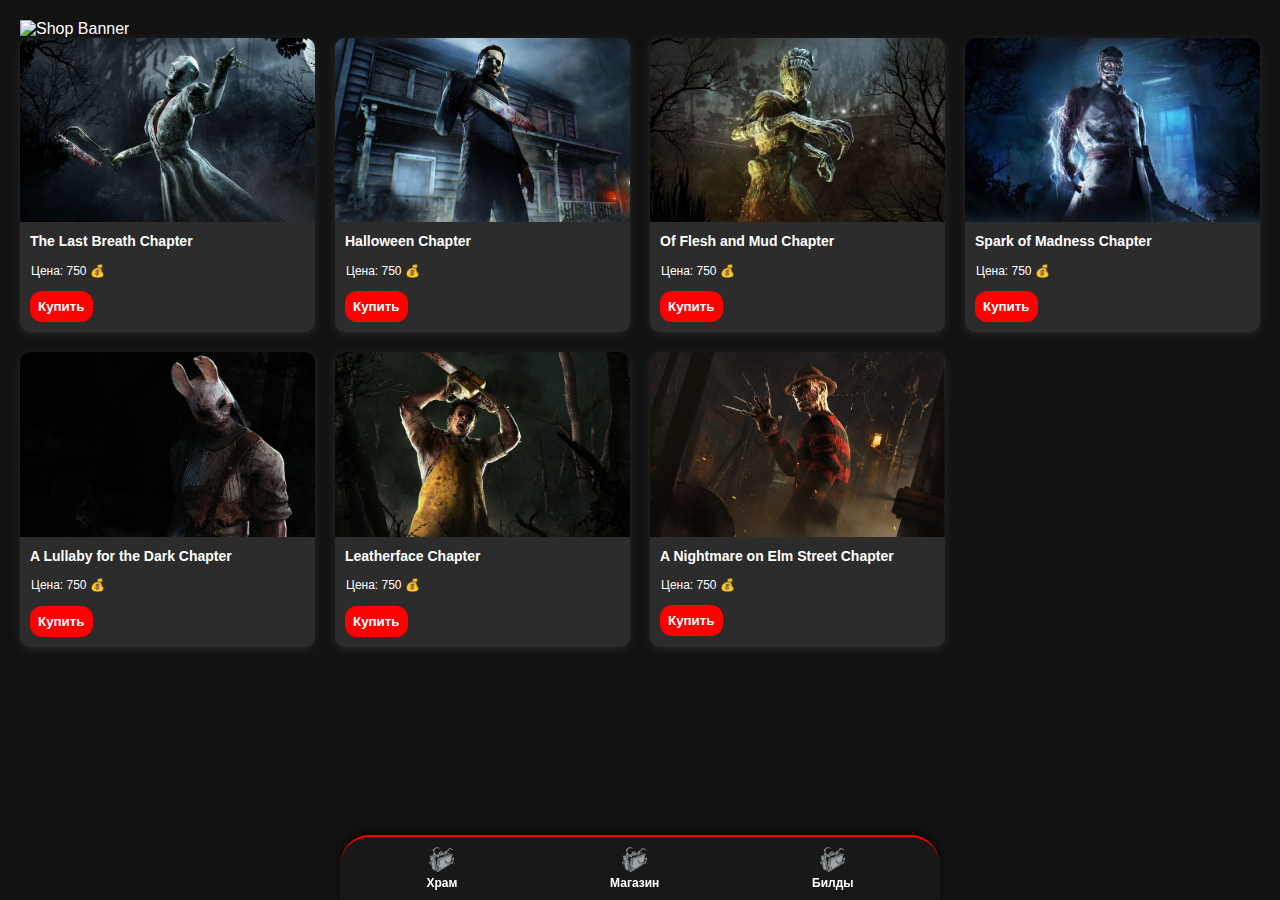
==== index.html @ 28979afa "Mobile Fix" ====
<!DOCTYPE html>
<html lang="en">
<head>
    <meta charset="UTF-8">
    <meta name="viewport" content="width=device-width, initial-scale=1.0">
    <title>Web App</title>
    <style>
        * {
            margin: 0;
            padding: 0;
            box-sizing: border-box;
        }

        html, body {
            height: 100%;
            overflow: hidden;
            font-family: -apple-system, BlinkMacSystemFont, "Segoe UI", Roboto, "Helvetica Neue", Arial, sans-serif;
            background-color: rgb(18, 18, 18);
            color: white;
        }

        #shop {
            height: calc(100% - 80px); /* Вычитаем высоту навигации */
            overflow-y: auto; /* Скроллим только магазин */
            padding: 20px;
        }

        .footer-nav {
            position: fixed;
            bottom: 0;
            left: 50%;
            transform: translateX(-50%);
            display: flex;
            justify-content: space-around;
            align-items: center;
            background-color: rgba(30, 30, 30, 0.5);
            border-radius: 30px 30px 0 0;
            padding: 10px;
            box-shadow: 0 -4px 10px rgba(0, 0, 0, 0.5);
            width: calc(100% - 20px);
            max-width: 600px;
            box-sizing: border-box;
            backdrop-filter: blur(10px);
            border-top: 2px solid red;
            z-index: 100;
        }

        .nav-item {
            display: flex; /* Убедитесь, что элементы внутри выравниваются по флексу */
            flex-direction: column;
            align-items: center;
            background: transparent;
            border: none;
            cursor: pointer;
            outline: none;
            font-size: 12px;
            color: rgb(255, 255, 255);
            text-align: center;
            margin: 0 5px;
            font-weight: bold;
        }

        .nav-icon {
            width: 25px; /* Установите фиксированную ширину */
            height: 25px; /* Установите фиксированную высоту для иконок */
            display: block;
            margin-bottom: 4px; /* Отступ снизу */
        }


        .nav-icon {
            width: 25px;
            height: auto;
            display: block;
            margin-bottom: 4px;
        }

        .product-grid {
            display: grid;
            grid-template-columns: repeat(auto-fit, minmax(150px, 1fr));
            gap: 20px;
        }

        .product {
            background-color: #2c2c2c;
            text-align: left;
            color: rgb(255, 255, 255);
            border-radius: 10px; /* Оставьте радиус для самой карточки */
            box-shadow: 0 2px 10px rgba(255, 255, 255, 0.1);
            transition: box-shadow 0.3s, transform 0.3s;
            overflow: hidden; /* Скрываем все, что выходит за пределы карточки */
            padding: 0; /* Убираем общий отступ внутри карточки */

        }

        /*Кнопка оформить в корзине*/
        .checkout-button {
            background-color: red;
            color: white;
            border: none;
            padding: 8px;
            border-radius: 12px;
            cursor: pointer;
            font-weight: bold;
            transition: background-color 0.2s;
            margin-left: 0; /* Отступ слева */
            margin-bottom: 0; /* Отступ снизу для поднятия кнопки */
        }

            .checkout-button:hover {
                background-color: #218838; /* Цвет фона при наведении */
            }


            .product:hover {
                box-shadow: 0 0 15px rgba(255, 0, 0, 0.7), 0 0 30px rgba(255, 0, 0, 0.5);
                transform: scale(1.05);
            }

            /* Ограничение текста и добавление многоточия */
            .product h3 {
                font-size: 14px;
                line-height: 1.4;
                white-space: nowrap; /* Не переносим текст на новую строку */
                overflow: hidden; /* Скрываем лишний текст */
                text-overflow: ellipsis; /* Добавляем многоточие */
                margin: 10px;
            }

            .product img {
                width: 100%; /* Заполняет всю ширину карточки */
                height: auto; /* Сохраняет пропорции изображения */
                border-radius: 0; /* Убираем закругление */
                object-fit: cover; /* Изображение заполнит контейнер */
                margin: 0; /* Убираем любые отступы для изображения */
                display: block; /* Убираем возможные пробелы под изображением */
            }


            .product .buy-button.disabled {
                background-color: grey !important;
                cursor: not-allowed !important;
                opacity: 0.6 !important;
                color: white !important; /* Цвет текста кнопки */
            }

            .product .buy-button:disabled {
                background-color: grey !important;
                cursor: not-allowed !important;
                opacity: 0.6 !important;
                color: white !important; /* Цвет текста кнопки */
            }






            .product p {
                font-size: 12px;
                line-height: 1.6;
                margin: 10px; /* Убираем отступы, чтобы не было лишнего пространства */
                padding-left: 1px; /* Отступ слева для текста */
            }

            .product .buy-button {
                background-color: red;
                color: white;
                border: none;
                padding: 8px;
                border-radius: 12px;
                cursor: pointer;
                font-weight: bold;
                transition: background-color 0.2s;
                margin-left: 10px; /* Отступ слева */
                margin-bottom: 10px; /* Отступ снизу для поднятия кнопки */
            }



            .product .buy-button:hover {
                    background-color: darkred;
            }

        .product-grid {
            display: grid;
            grid-template-columns: repeat(4, 1fr); /* Устанавливаем 4 колонки на больших экранах */
            gap: 20px;
        }

        #purchase-message {
            display: none;
            background-color: rgba(0, 0, 0, 0.8);
            color: white;
            padding: 20px;
            position: fixed;
            top: 50%;
            left: 50%;
            transform: translate(-50%, -50%);
            border-radius: 10px;
            text-align: center;
            z-index: 10;
            opacity: 0;
            transition: opacity 0.5s ease;
        }

        .cart-icon {
            width: 50px;
            height: 50px;
            position: fixed;
            bottom: 90px; /* Уменьшаем значение, чтобы меню было ближе к нижнему меню */
            right: 30px;
            cursor: pointer;
            z-index: 101;
            display: flex;
            justify-content: center;
            align-items: center;
            border-radius: 50%;
            background-color: red;
            font-size: 24px;
            transition: opacity 0.5s ease, transform 0.5s ease;
            color: white;
            border: 2px solid #1e1e1e; /* Полностью серый контур */
            box-shadow: none; /* Убираем возможные тени */
        }

        .cart-count {
            position: absolute;
            top: -5px; /* Положение по вертикали */
            right: -10px; /* Положение по горизонтали */
            background-color: red; /* Цвет фона счетчика */
            color: white; /* Цвет текста */
            border-radius: 50%; /* Закругление углов */
            padding: 2px 6px; /* Отступы */
            font-size: 12px; /* Размер шрифта */
            font-weight: bold; /* Жирный текст */
        }



        .cart-icon.visible {
            display: flex;
            opacity: 1;
            transform: scale(1.1);
        }

        /* Выезжающее меню корзины вид */
        .cart-summary {
            position: fixed;
            bottom: -100%; /* Скроем корзину за пределами экрана */
            left: 0;
            width: 100%;
            max-width: 400px;
            margin: auto;
            background-color: rgba(30, 30, 30, 0.8); /* Более темный фон с прозрачностью */
            backdrop-filter: blur(15px); /* Эффект размытия фона */
            color: white;
            padding: 20px;
            border-radius: 10px 10px 0 0;
            box-shadow: 0 -4px 20px rgba(0, 0, 0, 0.6); /* Увеличиваем тень */
            z-index: 102;
            transition: bottom 0.5s ease;
            max-height: 50%;
            overflow-y: auto;
        }


        /* Показ корзины */
        .cart-summary.open {
            bottom: 80px; /* Выезжает сверху над нижней навигацией */
        }

        .cart-total {
            font-weight: bold;
            margin-top: 10px;
        }

        .close-cart {
            display: flex;
            justify-content: center;
            align-items: center;
            margin-top: 10px;
            padding: 10px;
            background-color: #444;
            border-radius: 10px;
            cursor: pointer;
            font-size: 20px;
        }

        @media (max-width: 768px) {
            .product-card {
                flex-direction: row; /* Изменение структуры карточки на мобильных устройствах */
                justify-content: space-between;
                grid-template-columns: repeat(2, 1fr); /* 2 товара на мобильных устройствах */
            }

            .product-card img {
                    width: 75%; /* Увеличили ширину до 75% */
                    height: auto;
                    display: block;
                    margin: 0 auto;
            }


            .product-details {
                width: 25%; /* Описание товара занимает оставшиеся 25% */
                padding-left: 10px; /* Добавим отступ для пространства между изображением и текстом */
            }

        }

            @keyframes cart-icon-bounce {
                0% {
                    transform: scale(1);
                }

                50% {
                    transform: scale(1.3);
                }

                100% {
                    transform: scale(1);
                }
            }

            .cart-icon.bounce {
                animation: cart-icon-bounce 0.5s ease-in-out;
            }

    </style>
</head>
<body>
    <div class="footer-nav">
        <button class="nav-item" onclick="vibrate()">
            <img src="collections_icon.png" alt="Icon for Храм" class="nav-icon">
            <span>Храм</span>
        </button>
        <button class="nav-item" onclick="toggleShop(); vibrate()">
            <img src="collections_icon.png" alt="Icon for Магазин" class="nav-icon">
            <span>Магазин</span>
        </button>
        <button class="nav-item" onclick="vibrate()">
            <img src="collections_icon.png" alt="Icon for Билды" class="nav-icon">
            <span>Билды</span>
        </button>

    </div>

    <div id="shop">
        <img id="shop-banner" src="banner.png" alt="Shop Banner">

        <div class="product-grid">
            <div class="product" ondblclick="openFullscreen('dbd_chap1.png', 'The Last Breath', 'Медсестра, Нея')">
                <img src="dbd_chap1.png" alt="The Last Breath Chapter">
                <h3>The Last Breath Chapter</h3>
                <p>Цена: 750 💰</p>
                <button class="buy-button" onclick="addToCart('The Last Breath', 750); return false;">Купить</button>
            </div>
            <div class="product" ondblclick="openFullscreen('dbd_chap2.png', 'Halloween', 'Шерлок')">
                <img src="dbd_chap2.png" alt="Halloween Chapter">
                <h3>Halloween Chapter</h3>
                <p>Цена: 750 💰</p>
                <button class="buy-button" onclick="addToCart('Halloween', 750); return false;">Купить</button>
            </div>
            <div class="product" ondblclick="openFullscreen('dbd_chap3.png', 'Of Flesh and Mud', 'Жасмин')">
                <img src="dbd_chap3.png" alt="Of Flesh and Mud Chapter">
                <h3>Of Flesh and Mud Chapter</h3>
                <p>Цена: 750 💰</p>
                <button class="buy-button" onclick="addToCart('Of Flesh and Mud', 750); return false;">Купить</button>
            </div>
            <div class="product" ondblclick="openFullscreen('dbd_chap4.png', 'Spark of Madness', 'Эмма')">
                <img src="dbd_chap4.png" alt="Spark of Madness Chapter">
                <h3>Spark of Madness Chapter</h3>
                <p>Цена: 750 💰</p>
                <button class="buy-button" onclick="addToCart('Spark of Madness', 750); return false;">Купить</button>
            </div>
            <div class="product" ondblclick="openFullscreen('dbd_chap5.png', 'A Lullaby for the Dark', 'Люся')">
                <img src="dbd_chap5.png" alt="A Lullaby for the Dark">
                <h3>A Lullaby for the Dark Chapter</h3>
                <p>Цена: 750 💰</p>
                <button class="buy-button" onclick="addToCart('A Lullaby for the Dark', 750); return false;">Купить</button>
            </div>
            <div class="product" ondblclick="openFullscreen('dbd_chap5,5.png', 'Leatherface', 'Эмма')">
                <img src="dbd_chap5_5.png" alt="Spark of">
                <h3>Leatherface Chapter</h3>
                <p>Цена: 750 💰</p>
                <button class="buy-button" onclick="addToCart('Leatherface', 750); return false;">Купить</button>
            </div>
            <div class="product" ondblclick="openFullscreen('dbd_chap6.png', 'A Nightmare on Elm Street', 'Клара')">
                <img src="dbd_chap6.png" alt="A Nightmare on Elm Street">
                <h3>A Nightmare on Elm Street Chapter</h3>
                <p>Цена: 750 💰</p>
                <button class="buy-button" onclick="addToCart('A Nightmare on Elm Street', 750); return false;">Купить</button>
            </div>
        </div>
    </div>


    <div id="purchase-message">Товар добавлен в корзину!</div>
    <!-- Меню корзины -->
    <div class="cart-summary" id="cart-summary">
        <h4>Корзина:</h4>
        <div id="cart-items"></div>
        <div class="cart-total" id="cart-total"></div>
        <button class="checkout-button" onclick="checkout()">Оформить заказ</button>

        <div class="close-cart" onclick="toggleCart()">⬇</div> <!-- Кнопка закрытия корзины -->
    </div>


    <div class="cart-icon" onclick="toggleCart()">
        🛒
        <span id="cart-count" class="cart-count">0</span> <!-- Добавляем элемент для счетчика -->
    </div>


    <script>
        let cart = [];
        let totalPrice = 0;

        function addToCart(item, price) {
            // Проверяем, есть ли товар уже в корзине
            if (cart.includes(item)) {
                return; // Если товар уже в корзине, не добавляем его повторно
            }

            cart.push(item);
            totalPrice += price; // Добавляем цену товара к общей
            updateCart();
            showPurchaseMessage();

            // Блокируем кнопку "Купить" для данного товара
            const buttons = document.querySelectorAll('.buy-button');
            buttons.forEach(button => {
                if (button.textContent.includes(item)) {
                    button.classList.add('disabled'); // Добавляем класс
                    button.setAttribute('disabled', 'true'); // Добавляем атрибут disabled
                }
            });

            // Добавляем анимацию увеличения к иконке корзины
            const cartIcon = document.querySelector('.cart-icon');
            cartIcon.classList.add('bounce');

            // Убираем класс анимации после её завершения (0.5 сек)
            setTimeout(() => {
                cartIcon.classList.remove('bounce');
            }, 500);
        }




        document.addEventListener('DOMContentLoaded', function () {
            updateCart(); // Проверяем наличие товаров в корзине при загрузке страницы
        });

        function updateCart() {
            const cartItems = document.getElementById('cart-items');
            const cartTotal = document.getElementById('cart-total');
            const cartIcon = document.querySelector('.cart-icon');
            const cartCount = document.getElementById('cart-count'); // Получаем элемент счетчика

            cartItems.innerHTML = ''; // Очищаем предыдущие элементы

            cart.forEach((item, index) => {
                const itemElement = document.createElement('div');
                itemElement.textContent = item;
                cartItems.appendChild(itemElement);
            });

            cartTotal.textContent = `Общая цена: ${totalPrice} 💰`;

            // Обновляем счетчик
            if (cart.length > 0) {
                cartCount.textContent = cart.length > 3 ? '3+' : cart.length; // Если товаров больше 3, показываем '3+'
            } else {
                cartCount.textContent = '0'; // Если корзина пуста, показываем '0'
            }

            // Показываем иконку корзины только если есть товары в корзине
            if (cart.length > 0) {
                cartIcon.style.display = 'flex'; // Показываем иконку
            } else {
                cartIcon.style.display = 'none'; // Скрываем иконку
            }
        }




        function showPurchaseMessage() {
            const message = document.getElementById('purchase-message');
            message.style.display = 'block';
            setTimeout(() => {
                message.style.opacity = 1;
            }, 10);
            setTimeout(() => {
                message.style.opacity = 0;
            }, 3000);
            setTimeout(() => {
                message.style.display = 'none';
            }, 4000);
        }

        function checkout() {
            alert('Оформление заказа...');
            cart = []; // Очистить корзину
            totalPrice = 0; // Сбросить общую цену
            updateCart();

            // Разблокируем все кнопки "Купить"
            const buttons = document.querySelectorAll('.buy-button');
            buttons.forEach(button => {
                button.classList.remove('disabled');
                button.disabled = false; // Включаем кнопки снова
            });

            // Проверяем, есть ли кнопка с классом 'checkout-button'
            const checkoutButton = document.querySelector('.checkout-button');
            if (checkoutButton) {
                checkoutButton.classList.add('checkout-button'); // Добавляем класс, если кнопка уже существует
            }
        }




        function toggleCart() {
            
            const cartSummary = document.getElementById('cart-summary');
            const isOpen = cartSummary.classList.contains('open');
            cartSummary.classList.toggle('open', !isOpen); // Открыть/закрыть корзину
        }

        function toggleShop() {
            const shop = document.getElementById('shop');
            shop.style.display = shop.style.display === 'block' ? 'none' : 'block';
        }

        function openFullscreen(imgSrc, title, description) {
            const overlay = document.createElement('div');
            overlay.style.position = 'fixed';
            overlay.style.top = 0;
            overlay.style.left = 0;
            overlay.style.width = '100%';
            overlay.style.height = '100%';
            overlay.style.backgroundColor = 'rgba(0, 0, 0, 0.8)';
            overlay.style.display = 'flex';
            overlay.style.justifyContent = 'center';
            overlay.style.alignItems = 'center';
            overlay.style.zIndex = 1000;
            overlay.style.opacity = 0;
            overlay.style.transition = 'opacity 0.5s ease'; // Плавное появление

            // Контейнер для содержимого
            const cardContainer = document.createElement('div');
            cardContainer.style.display = 'flex';
            cardContainer.style.flexDirection = 'column'; // Изменено для вертикального выравнивания
            cardContainer.style.alignItems = 'center'; // Централизует содержимое
            cardContainer.style.maxWidth = '80%'; // Максимальная ширина контейнера
            cardContainer.style.borderRadius = '10px';
            cardContainer.style.overflow = 'hidden'; // Убираем переполнение

            // Изображение товара
            const img = document.createElement('img');
            img.src = imgSrc;
            img.style.width = '400px'; // Увеличенная ширина
            img.style.height = 'auto'; // Автоматическая высота
            img.style.objectFit = 'cover'; // Сохранение пропорций
            img.style.borderRadius = '10px';
            img.style.marginBottom = '20px'; // Отступ между изображением и текстом

            // Заголовок товара
            const titleElem = document.createElement('h2');
            titleElem.textContent = title;
            titleElem.style.color = 'white';
            titleElem.style.marginBottom = '10px';

            // Описание товара
            const descElem = document.createElement('p');
            descElem.textContent = description;
            descElem.style.color = 'white';
            descElem.style.maxWidth = '40%'; // Описание не должно занимать всю ширину
            descElem.style.textAlign = 'center'; // Выравнивание текста по центру

            // Добавляем изображение и текст в контейнер
            cardContainer.appendChild(img);
            cardContainer.appendChild(titleElem);
            cardContainer.appendChild(descElem);
            overlay.appendChild(cardContainer);

            // Закрытие увеличенной карточки по клику
            overlay.onclick = function () {
                overlay.style.opacity = 0;
                setTimeout(() => {
                    document.body.removeChild(overlay);
                }, 500);
            };

            document.body.appendChild(overlay);

            // Плавное появление
            setTimeout(() => {
                overlay.style.opacity = 1;
            }, 10);
        }







        function vibrate() {
            if (navigator.vibrate) {
                navigator.vibrate(13);
            }
        }

        document.addEventListener('contextmenu', function (e) {
            e.preventDefault();
        });

        document.querySelectorAll('img').forEach(img => {
            img.setAttribute('draggable', 'false');
            img.setAttribute('oncontextmenu', 'return false;');
        });

    </script>
</body>
</html>
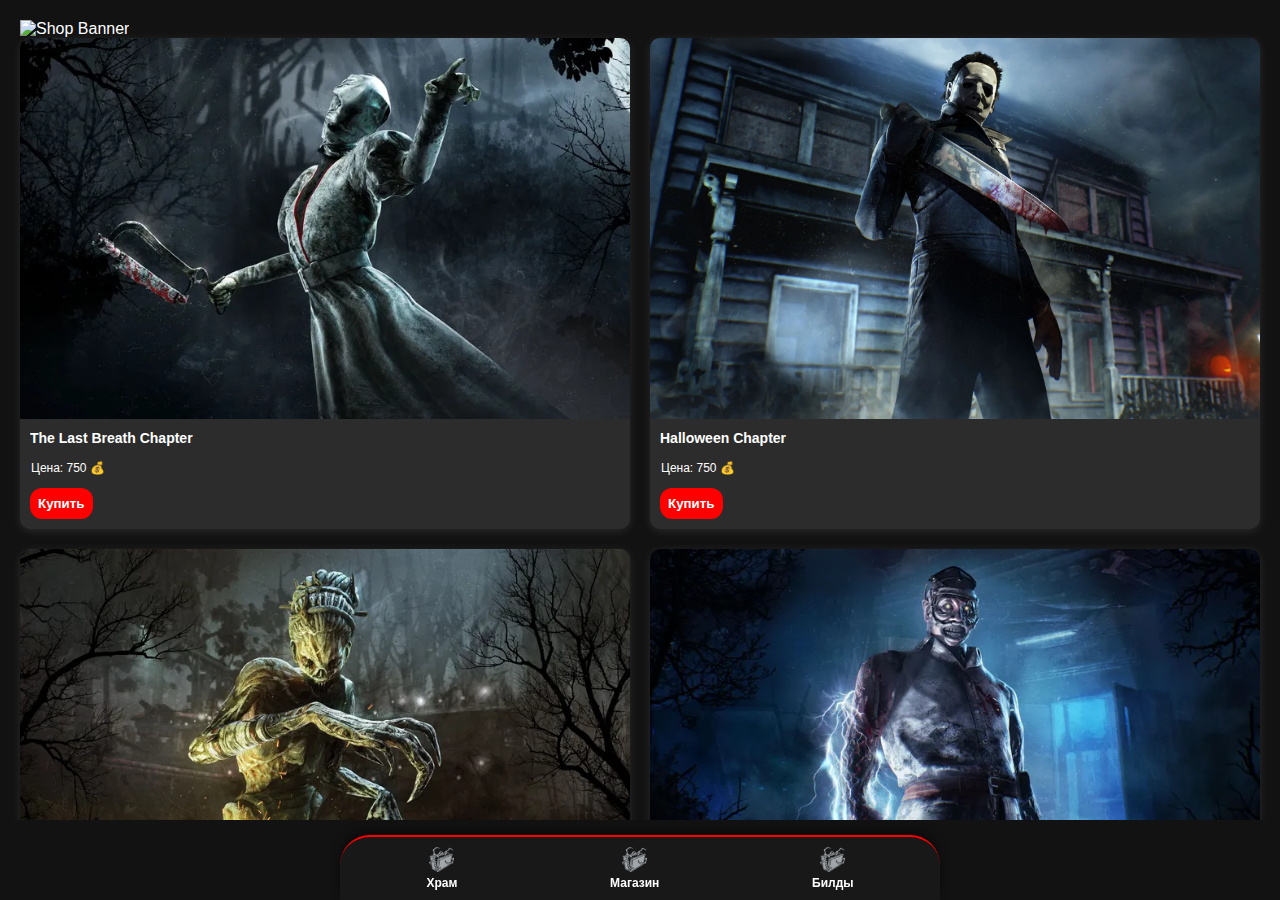
==== commit 10f907f5: "Last Fix" ====
--- a/index.html
+++ b/index.html
@@ -184,7 +184,7 @@
 
         .product-grid {
             display: grid;
-            grid-template-columns: repeat(4, 1fr); /* Устанавливаем 4 колонки на больших экранах */
+            grid-template-columns: repeat(2, 1fr); /* Устанавливаем 4 колонки на больших экранах */
             gap: 20px;
         }
 
@@ -287,11 +287,11 @@
             font-size: 20px;
         }
 
-        @media (max-width: 768px) {
+        @media (max-width: 1200px) {
             .product-card {
-                flex-direction: row; /* Изменение структуры карточки на мобильных устройствах */
+                flex-direction: row; /* Изменение структуры карточки на пк */
                 justify-content: space-between;
-                grid-template-columns: repeat(2, 1fr); /* 2 товара на мобильных устройствах */
+                grid-template-columns: repeat(4, 1fr); /* 2 товара на пк */
             }
 
             .product-card img {
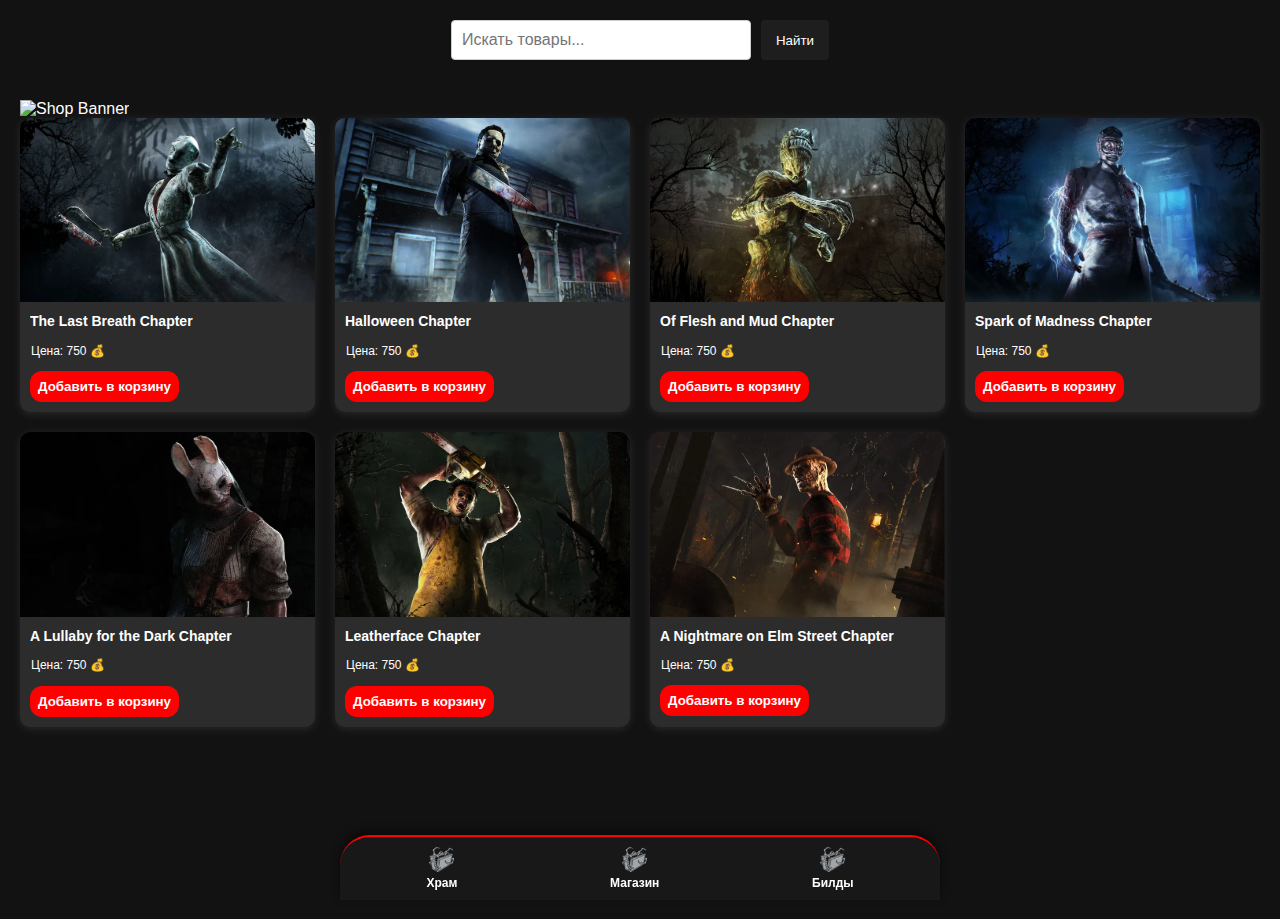
==== commit ad5bade4: "Added a search bar" ====
--- a/index.html
+++ b/index.html
@@ -151,11 +151,6 @@
                 color: white !important; /* Цвет текста кнопки */
             }
 
-
-
-
-
-
             .product p {
                 font-size: 12px;
                 line-height: 1.6;
@@ -175,8 +170,6 @@
                 margin-left: 10px; /* Отступ слева */
                 margin-bottom: 10px; /* Отступ снизу для поднятия кнопки */
             }
-
-
 
             .product .buy-button:hover {
                     background-color: darkred;
@@ -237,7 +230,6 @@
         }
 
 
-
         .cart-icon.visible {
             display: flex;
             opacity: 1;
@@ -287,11 +279,11 @@
             font-size: 20px;
         }
 
-        @media (max-width: 1200px) {
-            .product-card {
+        @media (min-width: 1200px) {
+            .product-grid {
                 flex-direction: row; /* Изменение структуры карточки на пк */
                 justify-content: space-between;
-                grid-template-columns: repeat(4, 1fr); /* 2 товара на пк */
+                grid-template-columns: repeat(4, 1fr); /* 4 товара на пк */
             }
 
             .product-card img {
@@ -302,6 +294,7 @@
             }
 
 
+
             .product-details {
                 width: 25%; /* Описание товара занимает оставшиеся 25% */
                 padding-left: 10px; /* Добавим отступ для пространства между изображением и текстом */
@@ -309,7 +302,58 @@
 
         }
 
-            @keyframes cart-icon-bounce {
+        .search-container {
+    display: flex;
+    justify-content: center;
+    margin: 20px 0;
+}
+
+#searchInput {
+    width: 300px;
+    padding: 10px;
+    border: 1px solid #ccc;
+    border-radius: 4px;
+    font-size: 16px;
+}
+
+#searchButton {
+    padding: 10px 15px;
+    margin-left: 10px;
+    background-color: #1e1e1e;
+    color: white;
+    border: none;
+    border-radius: 4px;
+    cursor: pointer;
+}
+
+#searchButton:hover {
+    background-color: #555;
+}
+
+
+        @keyframes flyToCart {
+            0% {
+                transform: translateY(0);
+                opacity: 1;
+            }
+
+            50% {
+                transform: translateY(-50px); /* Поднимите изображение вверх */
+                opacity: 0.8;
+            }
+
+            100% {
+                transform: translateX(calc(30px - 50%)); /* Смещение в сторону корзины */
+                opacity: 0; /* Прозрачность при достижении корзины */
+            }
+        }
+
+        .fly {
+            animation: flyToCart 0.5s forwards; /* Анимация на 0.5 секунд */
+        }
+
+        
+        @keyframes cart-icon-bounce {
                 0% {
                     transform: scale(1);
                 }
@@ -346,6 +390,11 @@
 
     </div>
 
+    <div class="search-container">
+        <input type="text" id="searchInput" placeholder="Искать товары..." /> <!-- Изменено на searchInput -->
+        <button id="searchButton">Найти</button>
+    </div>
+
     <div id="shop">
         <img id="shop-banner" src="banner.png" alt="Shop Banner">
 
@@ -354,47 +403,82 @@
                 <img src="dbd_chap1.png" alt="The Last Breath Chapter">
                 <h3>The Last Breath Chapter</h3>
                 <p>Цена: 750 💰</p>
-                <button class="buy-button" onclick="addToCart('The Last Breath', 750); return false;">Купить</button>
+                <button class="buy-button" onclick="addToCart('The Last Breath', 750); return false;">Добавить в корзину</button>
             </div>
             <div class="product" ondblclick="openFullscreen('dbd_chap2.png', 'Halloween', 'Шерлок')">
                 <img src="dbd_chap2.png" alt="Halloween Chapter">
                 <h3>Halloween Chapter</h3>
                 <p>Цена: 750 💰</p>
-                <button class="buy-button" onclick="addToCart('Halloween', 750); return false;">Купить</button>
+                <button class="buy-button" onclick="addToCart('Halloween', 750); return false;">Добавить в корзину</button>
             </div>
             <div class="product" ondblclick="openFullscreen('dbd_chap3.png', 'Of Flesh and Mud', 'Жасмин')">
                 <img src="dbd_chap3.png" alt="Of Flesh and Mud Chapter">
                 <h3>Of Flesh and Mud Chapter</h3>
                 <p>Цена: 750 💰</p>
-                <button class="buy-button" onclick="addToCart('Of Flesh and Mud', 750); return false;">Купить</button>
+                <button class="buy-button" onclick="addToCart('Of Flesh and Mud', 750); return false;">Добавить в корзину</button>
             </div>
             <div class="product" ondblclick="openFullscreen('dbd_chap4.png', 'Spark of Madness', 'Эмма')">
                 <img src="dbd_chap4.png" alt="Spark of Madness Chapter">
                 <h3>Spark of Madness Chapter</h3>
                 <p>Цена: 750 💰</p>
-                <button class="buy-button" onclick="addToCart('Spark of Madness', 750); return false;">Купить</button>
+                <button class="buy-button" onclick="addToCart('Spark of Madness', 750); return false;">Добавить в корзину</button>
             </div>
             <div class="product" ondblclick="openFullscreen('dbd_chap5.png', 'A Lullaby for the Dark', 'Люся')">
                 <img src="dbd_chap5.png" alt="A Lullaby for the Dark">
                 <h3>A Lullaby for the Dark Chapter</h3>
                 <p>Цена: 750 💰</p>
-                <button class="buy-button" onclick="addToCart('A Lullaby for the Dark', 750); return false;">Купить</button>
+                <button class="buy-button" onclick="addToCart('A Lullaby for the Dark', 750); return false;">Добавить в корзину</button>
             </div>
             <div class="product" ondblclick="openFullscreen('dbd_chap5,5.png', 'Leatherface', 'Эмма')">
                 <img src="dbd_chap5_5.png" alt="Spark of">
                 <h3>Leatherface Chapter</h3>
                 <p>Цена: 750 💰</p>
-                <button class="buy-button" onclick="addToCart('Leatherface', 750); return false;">Купить</button>
+                <button class="buy-button" onclick="addToCart('Leatherface', 750); return false;">Добавить в корзину</button>
             </div>
             <div class="product" ondblclick="openFullscreen('dbd_chap6.png', 'A Nightmare on Elm Street', 'Клара')">
                 <img src="dbd_chap6.png" alt="A Nightmare on Elm Street">
                 <h3>A Nightmare on Elm Street Chapter</h3>
                 <p>Цена: 750 💰</p>
-                <button class="buy-button" onclick="addToCart('A Nightmare on Elm Street', 750); return false;">Купить</button>
+                <button class="buy-button" onclick="addToCart('A Nightmare on Elm Street', 750); return false;">Добавить в корзину</button>
             </div>
         </div>
     </div>
 
+    <script>
+        // Функция для выполнения поиска
+        function search(query) {
+            console.log('Поиск для запроса: ' + query);
+            // Реализуем поиск: отправляем запрос на сервер или фильтруем данные
+            // Например, можно фильтровать элементы на странице
+            const products = document.querySelectorAll('.product');
+            products.forEach(product => {
+                const title = product.querySelector('h3').textContent.toLowerCase();
+                if (title.includes(query.toLowerCase())) {
+                    product.style.display = 'block'; // Показываем подходящие продукты
+                } else {
+                    product.style.display = 'none'; // Скрываем неподходящие
+                }
+            });
+        }
+
+        // Обработчик для автоматического поиска при вводе двух и более символов
+        document.getElementById('searchInput').addEventListener('input', function () { // Изменено на searchInput
+            const query = this.value.trim();
+            if (query.length >= 2) {
+                search(query);
+            } else {
+                // Если запрос пуст, показываем все продукты
+                const products = document.querySelectorAll('.product');
+                products.forEach(product => product.style.display = 'block');
+            }
+        });
+
+        // Обработчик для кнопки поиска
+        document.getElementById('searchButton').addEventListener('click', function () {
+            const query = document.getElementById('searchInput').value.trim(); // Изменено на searchInput
+            search(query);
+        });
+    </script>
 
     <div id="purchase-message">Товар добавлен в корзину!</div>
     <!-- Меню корзины -->
@@ -407,12 +491,14 @@
         <div class="close-cart" onclick="toggleCart()">⬇</div> <!-- Кнопка закрытия корзины -->
     </div>
 
+    <input type="text" id="search-input" placeholder="Search..." />
+    <button id="search-button">Поиск</button>
+
 
     <div class="cart-icon" onclick="toggleCart()">
         🛒
         <span id="cart-count" class="cart-count">0</span> <!-- Добавляем элемент для счетчика -->
     </div>
-
 
     <script>
         let cart = [];
@@ -448,12 +534,105 @@
             }, 500);
         }
 
-
-
-
         document.addEventListener('DOMContentLoaded', function () {
             updateCart(); // Проверяем наличие товаров в корзине при загрузке страницы
         });
+
+        function flyToCart(itemImage) {
+            const cartIcon = document.querySelector('.cart-icon');
+
+            // Создаем клон изображения товара
+            const flyingImage = itemImage.cloneNode(); // Клонируем изображение
+            flyingImage.classList.add('fly'); // Добавляем класс анимации
+            document.body.appendChild(flyingImage); // Добавляем его в body
+
+            // Получаем координаты корзины
+            const cartRect = cartIcon.getBoundingClientRect();
+
+            // Устанавливаем начальную позицию изображения
+            flyingImage.style.position = 'absolute';
+            flyingImage.style.left = `${itemImage.getBoundingClientRect().left}px`;
+            flyingImage.style.top = `${itemImage.getBoundingClientRect().top}px`;
+
+            // Устанавливаем конечные координаты полета к корзине
+            setTimeout(() => {
+                flyingImage.style.transform = `translate(${cartRect.left - itemImage.getBoundingClientRect().left}px, ${cartRect.top - itemImage.getBoundingClientRect().top}px)`;
+            }, 0); // Запускаем анимацию после добавления изображения
+
+            // Удаляем изображение после завершения анимации
+            flyingImage.addEventListener('animationend', () => {
+                flyingImage.remove();
+            });
+        }
+
+        // Предположим, у нас есть заголовки твоих товаров
+        const products = [
+            { name: 'The Last Breath Chapter', category: 'Главы' },
+            { name: 'Halloween Chapter', category: 'Главы' },
+            { name: 'Of Flesh and Mud Chapter', category: 'Главы' },
+            { name: 'Spark of Madness Chapter', category: 'Главы' },
+            { name: 'A Lullaby for the Dark Chapter', category: 'Главы' },
+            { name: 'Leatherface Chapter', category: 'Главы' },
+            { name: 'A Nightmare on Elm Street Chapter', category: 'Главы' }
+        ];
+
+        // Функция сравнения строк с учётом подстрок и отдельных слов
+        function stringMatchScore(query, productName) {
+            const queryLower = query.toLowerCase();
+            const productLower = productName.toLowerCase();
+
+            let score = 0;
+
+            // Подстрока: если запрос полностью содержится в названии товара
+            if (productLower.includes(queryLower)) {
+                score += 1;
+            }
+
+            // Разбиваем запрос и название товара на слова
+            const queryWords = queryLower.split(' ');
+            const productWords = productLower.split(' ');
+
+            // Сравниваем количество совпадающих слов
+            queryWords.forEach(word => {
+                if (productWords.includes(word)) {
+                    score += 1; // За каждое совпадение слова
+                }
+            });
+
+            return score;
+        }
+
+        function searchProducts(query) {
+            // Сортируем товары по степени совпадения названия с запросом
+            const sortedProducts = products
+                .map(product => {
+                    return {
+                        ...product,
+                        matchScore: stringMatchScore(query, product.name) // Добавляем показатель совпадения
+                    };
+                })
+                .sort((a, b) => b.matchScore - a.matchScore); // Сортируем по убыванию совпадения
+
+            displaySearchResults(sortedProducts);
+        }
+
+        function displaySearchResults(results) {
+            const resultContainer = document.getElementById('searchResults');
+            resultContainer.innerHTML = ''; // Очищаем предыдущие результаты
+
+            results.forEach(product => {
+                const productElement = document.createElement('div');
+                productElement.textContent = `${product.name} (${product.category})`;
+                resultContainer.appendChild(productElement);
+            });
+        }
+
+        // Добавляем обработчик для кнопки поиска
+        document.getElementById('searchButton').addEventListener('click', () => {
+            const query = document.getElementById('searchInput').value;
+            searchProducts(query);
+        });
+
 
         function updateCart() {
             const cartItems = document.getElementById('cart-items');
@@ -485,8 +664,6 @@
                 cartIcon.style.display = 'none'; // Скрываем иконку
             }
         }
-
-
 
 
         function showPurchaseMessage() {
@@ -524,10 +701,8 @@
         }
 
 
-
-
         function toggleCart() {
-            
+
             const cartSummary = document.getElementById('cart-summary');
             const isOpen = cartSummary.classList.contains('open');
             cartSummary.classList.toggle('open', !isOpen); // Открыть/закрыть корзину
@@ -607,11 +782,6 @@
         }
 
 
-
-
-
-
-
         function vibrate() {
             if (navigator.vibrate) {
                 navigator.vibrate(13);
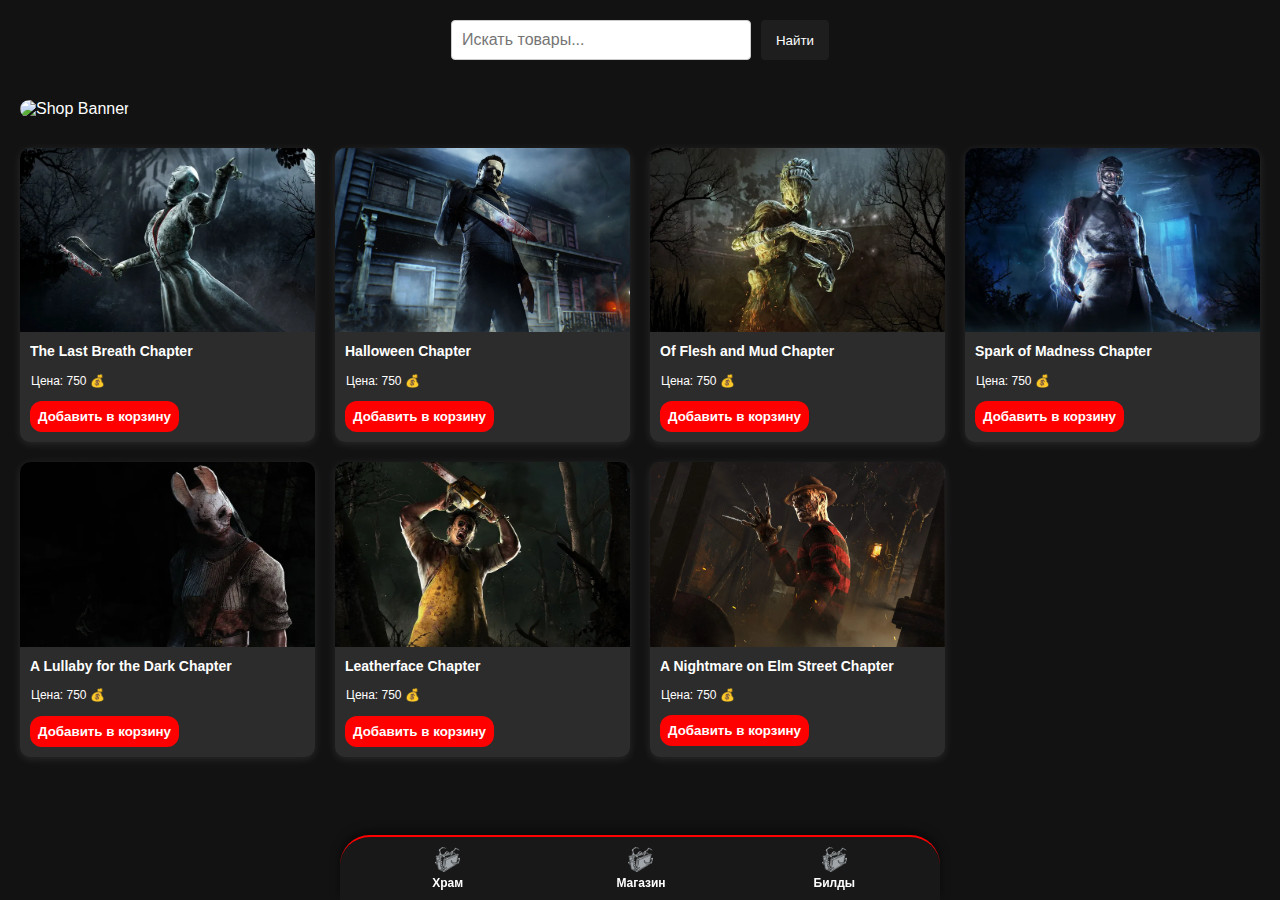
==== commit bd1b3fac: "Big Fix Patch" ====
--- a/index.html
+++ b/index.html
@@ -11,6 +11,31 @@
             box-sizing: border-box;
         }
 
+        #shop-banner {
+            width: 100%;
+            max-height: 400px; /* Ограничиваем максимальную высоту */
+            height: auto; /* Автоматическая высота в зависимости от ширины */
+            border-radius: 15px;
+            object-fit: contain; /* Сохраняем пропорции изображения, без обрезки */
+            margin-bottom: 20px;
+            transition: all 0.3s ease; /* Плавная анимация, если в будущем добавим другие эффекты */
+        }
+
+        @media (min-width: 1200px) {
+            #shop-banner {
+                height: auto; /* Высота будет подстраиваться под ширину */
+                max-height: none; /* Убираем ограничение высоты для больших экранов */
+                object-fit: cover; /* Покрываем весь баннер, сохраняя важные части изображения */
+            }
+
+            .product-grid {
+                margin-top: -150px; /* Поднимаем товары под баннер как "крыша" */
+                padding-top: 160px; /* Добавляем отступ, чтобы товары не перекрывались баннером */
+            }
+        }
+
+
+
         html, body {
             height: 100%;
             overflow: hidden;
@@ -23,7 +48,9 @@
             height: calc(100% - 80px); /* Вычитаем высоту навигации */
             overflow-y: auto; /* Скроллим только магазин */
             padding: 20px;
-        }
+            padding-bottom: 120px; /* Увеличиваем отступ снизу для нижних товаров */
+        }
+
 
         .footer-nav {
             position: fixed;
@@ -31,7 +58,7 @@
             left: 50%;
             transform: translateX(-50%);
             display: flex;
-            justify-content: space-around;
+            justify-content: space-between; /* Выравнивание с равными промежутками */
             align-items: center;
             background-color: rgba(30, 30, 30, 0.5);
             border-radius: 30px 30px 0 0;
@@ -46,7 +73,7 @@
         }
 
         .nav-item {
-            display: flex; /* Убедитесь, что элементы внутри выравниваются по флексу */
+            display: flex;
             flex-direction: column;
             align-items: center;
             background: transparent;
@@ -56,24 +83,20 @@
             font-size: 12px;
             color: rgb(255, 255, 255);
             text-align: center;
-            margin: 0 5px;
             font-weight: bold;
-        }
-
-        .nav-icon {
-            width: 25px; /* Установите фиксированную ширину */
-            height: 25px; /* Установите фиксированную высоту для иконок */
-            display: block;
-            margin-bottom: 4px; /* Отступ снизу */
+            justify-content: center;
+            width: 100%;
+            padding-left: 2px; /* Небольшое смещение вправо */
+            -webkit-tap-highlight-color: transparent; /* Убираем синий квадрат при нажатии на мобильных устройствах */
         }
 
 
         .nav-icon {
             width: 25px;
             height: auto;
-            display: block;
             margin-bottom: 4px;
         }
+
 
         .product-grid {
             display: grid;
@@ -158,18 +181,19 @@
                 padding-left: 1px; /* Отступ слева для текста */
             }
 
-            .product .buy-button {
-                background-color: red;
-                color: white;
-                border: none;
-                padding: 8px;
-                border-radius: 12px;
-                cursor: pointer;
-                font-weight: bold;
-                transition: background-color 0.2s;
-                margin-left: 10px; /* Отступ слева */
-                margin-bottom: 10px; /* Отступ снизу для поднятия кнопки */
-            }
+        .product .buy-button {
+            background-color: red;
+            color: white;
+            border: none;
+            padding: 8px;
+            border-radius: 12px;
+            cursor: pointer;
+            font-weight: bold;
+            transition: background-color 0.2s;
+            margin-left: 10px; /* Отступ слева */
+            margin-bottom: 10px; /* Отступ снизу для поднятия кнопки */
+            -webkit-tap-highlight-color: transparent;
+        }
 
             .product .buy-button:hover {
                     background-color: darkred;
@@ -324,6 +348,7 @@
     border: none;
     border-radius: 4px;
     cursor: pointer;
+    -webkit-tap-highlight-color: transparent;
 }
 
 #searchButton:hover {
@@ -491,10 +516,6 @@
         <div class="close-cart" onclick="toggleCart()">⬇</div> <!-- Кнопка закрытия корзины -->
     </div>
 
-    <input type="text" id="search-input" placeholder="Search..." />
-    <button id="search-button">Поиск</button>
-
-
     <div class="cart-icon" onclick="toggleCart()">
         🛒
         <span id="cart-count" class="cart-count">0</span> <!-- Добавляем элемент для счетчика -->
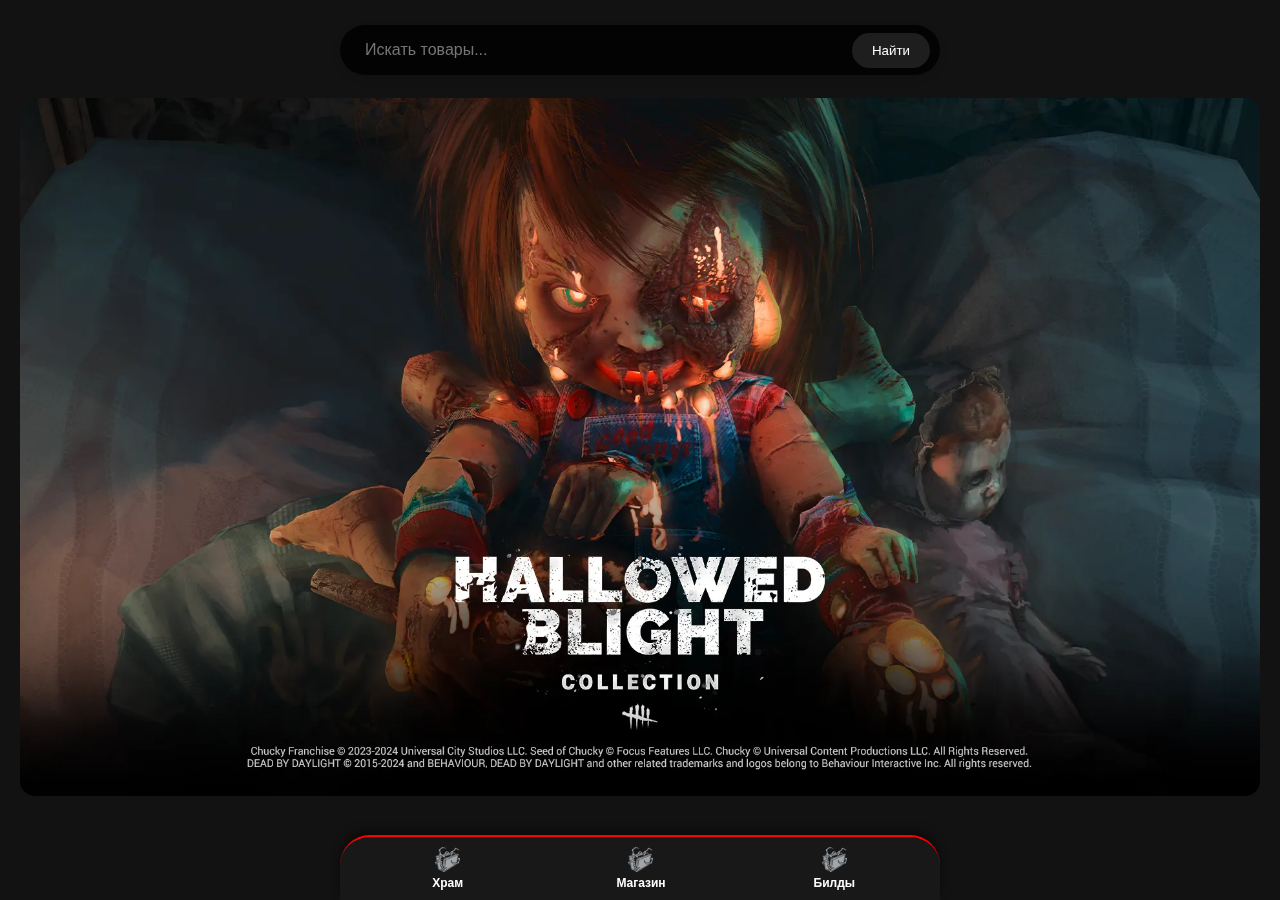
==== commit 430bbd2b: "Search Patch" ====
--- a/index.html
+++ b/index.html
@@ -47,7 +47,8 @@
         #shop {
             height: calc(100% - 80px); /* Вычитаем высоту навигации */
             overflow-y: auto; /* Скроллим только магазин */
-            padding: 20px;
+            padding: 20px; /* Увеличиваем отступ по сторонам */
+            padding-top: 98px; /* Увеличиваем отступ снизу для нижних товаров */
             padding-bottom: 120px; /* Увеличиваем отступ снизу для нижних товаров */
         }
 
@@ -69,7 +70,7 @@
             box-sizing: border-box;
             backdrop-filter: blur(10px);
             border-top: 2px solid red;
-            z-index: 100;
+            z-index: 1000;
         }
 
         .nav-item {
@@ -201,7 +202,7 @@
 
         .product-grid {
             display: grid;
-            grid-template-columns: repeat(2, 1fr); /* Устанавливаем 4 колонки на больших экранах */
+            grid-template-columns: repeat(2, 1fr); /* У4 колонки на больших экранах */
             gap: 20px;
         }
 
@@ -327,33 +328,95 @@
         }
 
         .search-container {
+            position: fixed;
+            top: 5px; /* Немного отступаем от верха */
+            left: 50%;
+            transform: translateX(-50%);
+            width: 80%; /* Ширина панели */
+            max-width: 600px; /* Максимальная ширина для больших экранов */
+            height: 50px;
+            border-radius: 25px; /* Делаем круглую форму */
+            background-color: rgba(0, 0, 0, 0.8); /* Полупрозрачный черный фон */
+            backdrop-filter: blur(10px); /* Эффект размытия фона */
+            box-shadow: 0px 4px 10px rgba(0, 0, 0, 0.1); /* Легкая тень */
+            display: flex;
+            justify-content: center;
+            align-items: center;
+            z-index: 1000; /* Убедимся, что панель поверх остальных элементов */
+            padding: 10px; /* Немного отступа внутри виджета */
+            color: white; /* Цвет текста внутри виджета */
+        }
+
+
+            .search-container input {
+                border: none; /* Убираем рамку */
+                width: 90%; /* Ширина поля ввода */
+                height: 80%; /* Высота поля ввода */
+                border-radius: 20px; /* Делаем углы округлыми */
+                padding: 0 15px; /* Отступы по горизонтали */
+                font-size: 16px; /* Размер шрифта */
+                outline: none; /* Убираем обводку при фокусе */
+                background-color: transparent; /* Убираем фон, чтобы он был прозрачным */
+                color: white; /* Цвет текста в поле ввода */
+            }
+
+                
+        #searchInput {
+            width: 300px;
+            padding: 10px;
+            border: none;
+            border-radius: 25px; /* Увеличиваем округлость */
+            font-size: 16px;
+        }
+
+        #searchButton {
+            padding: 8px 12px; /* Уменьшаем отступы кнопки */
+            margin-left: 10px;
+            background-color: rgba(30, 30, 30, 0.8); /* Полупрозрачный фон кнопки */
+            color: white;
+            border: none;
+            border-radius: 20px; /* Делаем округлую форму */
+            cursor: pointer;
+            -webkit-tap-highlight-color: transparent;
+        }
+
+
+
+        .search-container {
     display: flex;
     justify-content: center;
     margin: 20px 0;
 }
 
-#searchInput {
-    width: 300px;
-    padding: 10px;
-    border: 1px solid #ccc;
-    border-radius: 4px;
-    font-size: 16px;
-}
-
-#searchButton {
-    padding: 10px 15px;
-    margin-left: 10px;
-    background-color: #1e1e1e;
-    color: white;
-    border: none;
-    border-radius: 4px;
-    cursor: pointer;
-    -webkit-tap-highlight-color: transparent;
-}
-
-#searchButton:hover {
-    background-color: #555;
-}
+        #searchInput {
+            width: 90%; /* Ширина поля ввода */
+            height: 80%; /* Высота поля ввода */
+            border-radius: 20px; /* Округление углов */
+            padding: 0 15px; /* Отступы по горизонтали */
+            font-size: 16px; /* Размер шрифта */
+            outline: none; /* Убираем обводку при фокусе */
+            border: none; /* Убираем границу */
+            background-color: transparent; /* Убираем фон, чтобы он был прозрачным */
+        }
+
+
+        #searchButton {
+            padding: 10px 20px;
+            margin-left: 10px;
+            background-color: #1e1e1e;
+            color: white;
+            border: none;
+            border-radius: 25px; /* Делаем кнопку более округлой */
+            cursor: pointer;
+            transition: background-color 0.3s ease, transform 0.2s ease; /* Добавляем плавные анимации */
+            box-shadow: 0 4px 6px rgba(0, 0, 0, 0.1); /* Легкая тень для объема */
+        }
+
+            #searchButton:hover {
+                background-color: #333; /* Светлее при наведении */
+                transform: scale(1.05); /* Увеличение кнопки при наведении */
+            }
+
 
 
         @keyframes flyToCart {
@@ -420,6 +483,7 @@
         <button id="searchButton">Найти</button>
     </div>
 
+
     <div id="shop">
         <img id="shop-banner" src="banner.png" alt="Shop Banner">
 
@@ -427,43 +491,43 @@
             <div class="product" ondblclick="openFullscreen('dbd_chap1.png', 'The Last Breath', 'Медсестра, Нея')">
                 <img src="dbd_chap1.png" alt="The Last Breath Chapter">
                 <h3>The Last Breath Chapter</h3>
-                <p>Цена: 750 💰</p>
+                <p>Цена: 750₽</p>
                 <button class="buy-button" onclick="addToCart('The Last Breath', 750); return false;">Добавить в корзину</button>
             </div>
             <div class="product" ondblclick="openFullscreen('dbd_chap2.png', 'Halloween', 'Шерлок')">
                 <img src="dbd_chap2.png" alt="Halloween Chapter">
                 <h3>Halloween Chapter</h3>
-                <p>Цена: 750 💰</p>
+                <p>Цена: 750₽</p>
                 <button class="buy-button" onclick="addToCart('Halloween', 750); return false;">Добавить в корзину</button>
             </div>
             <div class="product" ondblclick="openFullscreen('dbd_chap3.png', 'Of Flesh and Mud', 'Жасмин')">
                 <img src="dbd_chap3.png" alt="Of Flesh and Mud Chapter">
                 <h3>Of Flesh and Mud Chapter</h3>
-                <p>Цена: 750 💰</p>
+                <p>Цена: 750₽</p>
                 <button class="buy-button" onclick="addToCart('Of Flesh and Mud', 750); return false;">Добавить в корзину</button>
             </div>
             <div class="product" ondblclick="openFullscreen('dbd_chap4.png', 'Spark of Madness', 'Эмма')">
                 <img src="dbd_chap4.png" alt="Spark of Madness Chapter">
                 <h3>Spark of Madness Chapter</h3>
-                <p>Цена: 750 💰</p>
+                <p>Цена: 750₽</p>
                 <button class="buy-button" onclick="addToCart('Spark of Madness', 750); return false;">Добавить в корзину</button>
             </div>
             <div class="product" ondblclick="openFullscreen('dbd_chap5.png', 'A Lullaby for the Dark', 'Люся')">
                 <img src="dbd_chap5.png" alt="A Lullaby for the Dark">
                 <h3>A Lullaby for the Dark Chapter</h3>
-                <p>Цена: 750 💰</p>
+                <p>Цена: 750₽</p>
                 <button class="buy-button" onclick="addToCart('A Lullaby for the Dark', 750); return false;">Добавить в корзину</button>
             </div>
             <div class="product" ondblclick="openFullscreen('dbd_chap5,5.png', 'Leatherface', 'Эмма')">
                 <img src="dbd_chap5_5.png" alt="Spark of">
                 <h3>Leatherface Chapter</h3>
-                <p>Цена: 750 💰</p>
+                <p>Цена: 750₽</p>
                 <button class="buy-button" onclick="addToCart('Leatherface', 750); return false;">Добавить в корзину</button>
             </div>
             <div class="product" ondblclick="openFullscreen('dbd_chap6.png', 'A Nightmare on Elm Street', 'Клара')">
                 <img src="dbd_chap6.png" alt="A Nightmare on Elm Street">
                 <h3>A Nightmare on Elm Street Chapter</h3>
-                <p>Цена: 750 💰</p>
+                <p>Цена: 750₽</p>
                 <button class="buy-button" onclick="addToCart('A Nightmare on Elm Street', 750); return false;">Добавить в корзину</button>
             </div>
         </div>
@@ -731,8 +795,18 @@
 
         function toggleShop() {
             const shop = document.getElementById('shop');
-            shop.style.display = shop.style.display === 'block' ? 'none' : 'block';
-        }
+            const searchContainer = document.querySelector('.search-container'); // Ищем .search-container вместо .search-panel
+
+            if (shop.style.display === 'block') {
+                shop.style.display = 'none'; // Закрываем магазин
+                searchContainer.style.display = 'none'; // Скрываем панель поиска
+            } else {
+                shop.style.display = 'block'; // Открываем магазин
+                searchContainer.style.display = 'flex'; // Показываем панель поиска, flex для правильного отображения
+            }
+        }
+
+
 
         function openFullscreen(imgSrc, title, description) {
             const overlay = document.createElement('div');
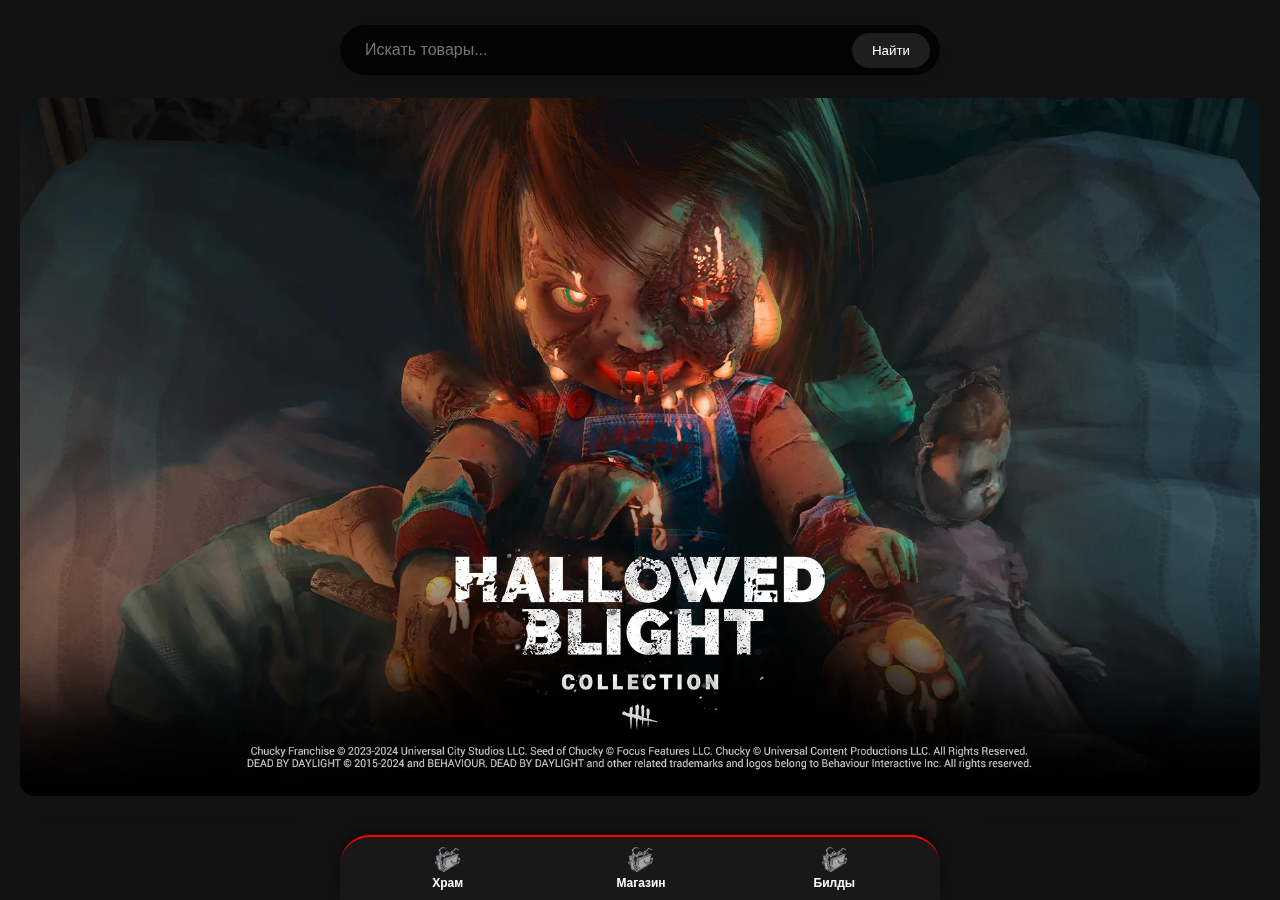
==== commit b7088b78: "Minor Patch" ====
--- a/index.html
+++ b/index.html
@@ -8,8 +8,7 @@
         * {
             margin: 0;
             padding: 0;
-            box-sizing: border-box;
-        }
+          }
 
         #shop-banner {
             width: 100%;
@@ -34,8 +33,6 @@
             }
         }
 
-
-
         html, body {
             height: 100%;
             overflow: hidden;
@@ -46,12 +43,12 @@
 
         #shop {
             height: calc(100% - 80px); /* Вычитаем высоту навигации */
-            overflow-y: auto; /* Скроллим только магазин */
+            overflow: auto; /* Скроллим только магазин */
             padding: 20px; /* Увеличиваем отступ по сторонам */
-            padding-top: 98px; /* Увеличиваем отступ снизу для нижних товаров */
-            padding-bottom: 120px; /* Увеличиваем отступ снизу для нижних товаров */
-        }
-
+            box-sizing: border-box; /* Применяем для корректного отображения */
+            padding-top: 98px; /* Увеличиваем отступ сверху для нижних товаров */
+            padding-bottom: 110px; /* Увеличиваем отступ снизу для нижних товаров */
+        }
 
         .footer-nav {
             position: fixed;
@@ -70,7 +67,7 @@
             box-sizing: border-box;
             backdrop-filter: blur(10px);
             border-top: 2px solid red;
-            z-index: 1000;
+            z-index: 100;
         }
 
         .nav-item {
@@ -106,15 +103,12 @@
         }
 
         .product {
-            background-color: #2c2c2c;
-            text-align: left;
-            color: rgb(255, 255, 255);
-            border-radius: 10px; /* Оставьте радиус для самой карточки */
-            box-shadow: 0 2px 10px rgba(255, 255, 255, 0.1);
+            background-color: #1e1e1e; /* Более глубокий тёмный фон */
+            color: #f1f1f1; /* Сделаем текст более контрастным */
+            border-radius: 15px; /* Ещё больше скругляем углы */
+            box-shadow: 0 4px 15px rgba(0, 0, 0, 0.4); /* Более выраженная тень */
             transition: box-shadow 0.3s, transform 0.3s;
-            overflow: hidden; /* Скрываем все, что выходит за пределы карточки */
-            padding: 0; /* Убираем общий отступ внутри карточки */
-
+            overflow: hidden;
         }
 
         /*Кнопка оформить в корзине*/
@@ -143,22 +137,25 @@
 
             /* Ограничение текста и добавление многоточия */
             .product h3 {
-                font-size: 14px;
-                line-height: 1.4;
-                white-space: nowrap; /* Не переносим текст на новую строку */
-                overflow: hidden; /* Скрываем лишний текст */
-                text-overflow: ellipsis; /* Добавляем многоточие */
-                margin: 10px;
-            }
-
-            .product img {
-                width: 100%; /* Заполняет всю ширину карточки */
-                height: auto; /* Сохраняет пропорции изображения */
-                border-radius: 0; /* Убираем закругление */
-                object-fit: cover; /* Изображение заполнит контейнер */
-                margin: 0; /* Убираем любые отступы для изображения */
-                display: block; /* Убираем возможные пробелы под изображением */
-            }
+    font-size: 20px; /* Увеличим заголовок, как было предложено */
+    font-weight: bold; /* Сделаем текст жирным */
+    color: #ffffff; /* Белый цвет заголовка */
+    line-height: 1.4; /* Высота строки */
+    white-space: nowrap; /* Не переносим текст на новую строку */
+    overflow: hidden; /* Скрываем лишний текст */
+    text-overflow: ellipsis; /* Добавляем многоточие */
+    margin: 10px; /* Оставляем отступы */
+}
+
+
+        .product img {
+            width: 100%; /* Изображение занимает всю ширину карточки */
+            height: auto;
+            border-bottom-left-radius: 10px; /* Закругляем нижний левый угол */
+            border-bottom-right-radius: 10px; /* Закругляем нижний правый угол */
+            object-fit: cover; /* Обеспечиваем правильное масштабирование изображения */
+        }
+
 
 
             .product .buy-button.disabled {
@@ -175,12 +172,17 @@
                 color: white !important; /* Цвет текста кнопки */
             }
 
-            .product p {
-                font-size: 12px;
-                line-height: 1.6;
-                margin: 10px; /* Убираем отступы, чтобы не было лишнего пространства */
-                padding-left: 1px; /* Отступ слева для текста */
-            }
+            /* Отображению цены */
+        .product p {
+            font-size: 14px; /* Возвращаем исходный размер текста */
+            line-height: 0.4;
+            font-weight: bold; /* Сделаем текст жирным */
+            margin: 10px;
+            padding-left: 1px;
+            margin-bottom: 17px; /* Добавляем отступ снизу */
+            color: #ffffff; /* Меняем цвет текста на белый */
+        }
+
 
         .product .buy-button {
             background-color: red;
@@ -192,7 +194,7 @@
             font-weight: bold;
             transition: background-color 0.2s;
             margin-left: 10px; /* Отступ слева */
-            margin-bottom: 10px; /* Отступ снизу для поднятия кнопки */
+            margin-bottom: 13px; /* Отступ снизу для поднятия кнопки */
             -webkit-tap-highlight-color: transparent;
         }
 
@@ -202,7 +204,7 @@
 
         .product-grid {
             display: grid;
-            grid-template-columns: repeat(2, 1fr); /* У4 колонки на больших экранах */
+            grid-template-columns: repeat(2, 1fr); /* 4 колонки на больших экранах */
             gap: 20px;
         }
 
@@ -281,7 +283,11 @@
             overflow-y: auto;
         }
 
-
+        html {
+            scroll-behavior: smooth; /* Плавный скролл */
+        }
+
+      
         /* Показ корзины */
         .cart-summary.open {
             bottom: 80px; /* Выезжает сверху над нижней навигацией */
@@ -342,6 +348,7 @@
             display: flex;
             justify-content: center;
             align-items: center;
+            box-sizing: border-box;
             z-index: 1000; /* Убедимся, что панель поверх остальных элементов */
             padding: 10px; /* Немного отступа внутри виджета */
             color: white; /* Цвет текста внутри виджета */
@@ -491,44 +498,44 @@
             <div class="product" ondblclick="openFullscreen('dbd_chap1.png', 'The Last Breath', 'Медсестра, Нея')">
                 <img src="dbd_chap1.png" alt="The Last Breath Chapter">
                 <h3>The Last Breath Chapter</h3>
-                <p>Цена: 750₽</p>
-                <button class="buy-button" onclick="addToCart('The Last Breath', 750); return false;">Добавить в корзину</button>
+                <p>Цена: 749₽</p>
+                <button class="buy-button" onclick="addToCart('The Last Breath', 749); return false;">Добавить в корзину</button>
             </div>
             <div class="product" ondblclick="openFullscreen('dbd_chap2.png', 'Halloween', 'Шерлок')">
                 <img src="dbd_chap2.png" alt="Halloween Chapter">
                 <h3>Halloween Chapter</h3>
-                <p>Цена: 750₽</p>
-                <button class="buy-button" onclick="addToCart('Halloween', 750); return false;">Добавить в корзину</button>
+                <p>Цена: 749₽</p>
+                <button class="buy-button" onclick="addToCart('Halloween', 749); return false;">Добавить в корзину</button>
             </div>
             <div class="product" ondblclick="openFullscreen('dbd_chap3.png', 'Of Flesh and Mud', 'Жасмин')">
                 <img src="dbd_chap3.png" alt="Of Flesh and Mud Chapter">
                 <h3>Of Flesh and Mud Chapter</h3>
-                <p>Цена: 750₽</p>
-                <button class="buy-button" onclick="addToCart('Of Flesh and Mud', 750); return false;">Добавить в корзину</button>
+                <p>Цена: 749₽</p>
+                <button class="buy-button" onclick="addToCart('Of Flesh and Mud', 749); return false;">Добавить в корзину</button>
             </div>
             <div class="product" ondblclick="openFullscreen('dbd_chap4.png', 'Spark of Madness', 'Эмма')">
                 <img src="dbd_chap4.png" alt="Spark of Madness Chapter">
                 <h3>Spark of Madness Chapter</h3>
-                <p>Цена: 750₽</p>
-                <button class="buy-button" onclick="addToCart('Spark of Madness', 750); return false;">Добавить в корзину</button>
+                <p>Цена: 749₽</p>
+                <button class="buy-button" onclick="addToCart('Spark of Madness', 749); return false;">Добавить в корзину</button>
             </div>
             <div class="product" ondblclick="openFullscreen('dbd_chap5.png', 'A Lullaby for the Dark', 'Люся')">
                 <img src="dbd_chap5.png" alt="A Lullaby for the Dark">
                 <h3>A Lullaby for the Dark Chapter</h3>
-                <p>Цена: 750₽</p>
-                <button class="buy-button" onclick="addToCart('A Lullaby for the Dark', 750); return false;">Добавить в корзину</button>
+                <p>Цена: 749₽</p>
+                <button class="buy-button" onclick="addToCart('A Lullaby for the Dark', 749); return false;">Добавить в корзину</button>
             </div>
             <div class="product" ondblclick="openFullscreen('dbd_chap5,5.png', 'Leatherface', 'Эмма')">
                 <img src="dbd_chap5_5.png" alt="Spark of">
                 <h3>Leatherface Chapter</h3>
-                <p>Цена: 750₽</p>
-                <button class="buy-button" onclick="addToCart('Leatherface', 750); return false;">Добавить в корзину</button>
+                <p>Цена: 749₽</p>
+                <button class="buy-button" onclick="addToCart('Leatherface', 749); return false;">Добавить в корзину</button>
             </div>
             <div class="product" ondblclick="openFullscreen('dbd_chap6.png', 'A Nightmare on Elm Street', 'Клара')">
                 <img src="dbd_chap6.png" alt="A Nightmare on Elm Street">
                 <h3>A Nightmare on Elm Street Chapter</h3>
-                <p>Цена: 750₽</p>
-                <button class="buy-button" onclick="addToCart('A Nightmare on Elm Street', 750); return false;">Добавить в корзину</button>
+                <p>Цена: 749₽</p>
+                <button class="buy-button" onclick="addToCart('A Nightmare on Elm Street', 749); return false;">Добавить в корзину</button>
             </div>
         </div>
     </div>
@@ -876,7 +883,6 @@
             }, 10);
         }
 
-
         function vibrate() {
             if (navigator.vibrate) {
                 navigator.vibrate(13);
